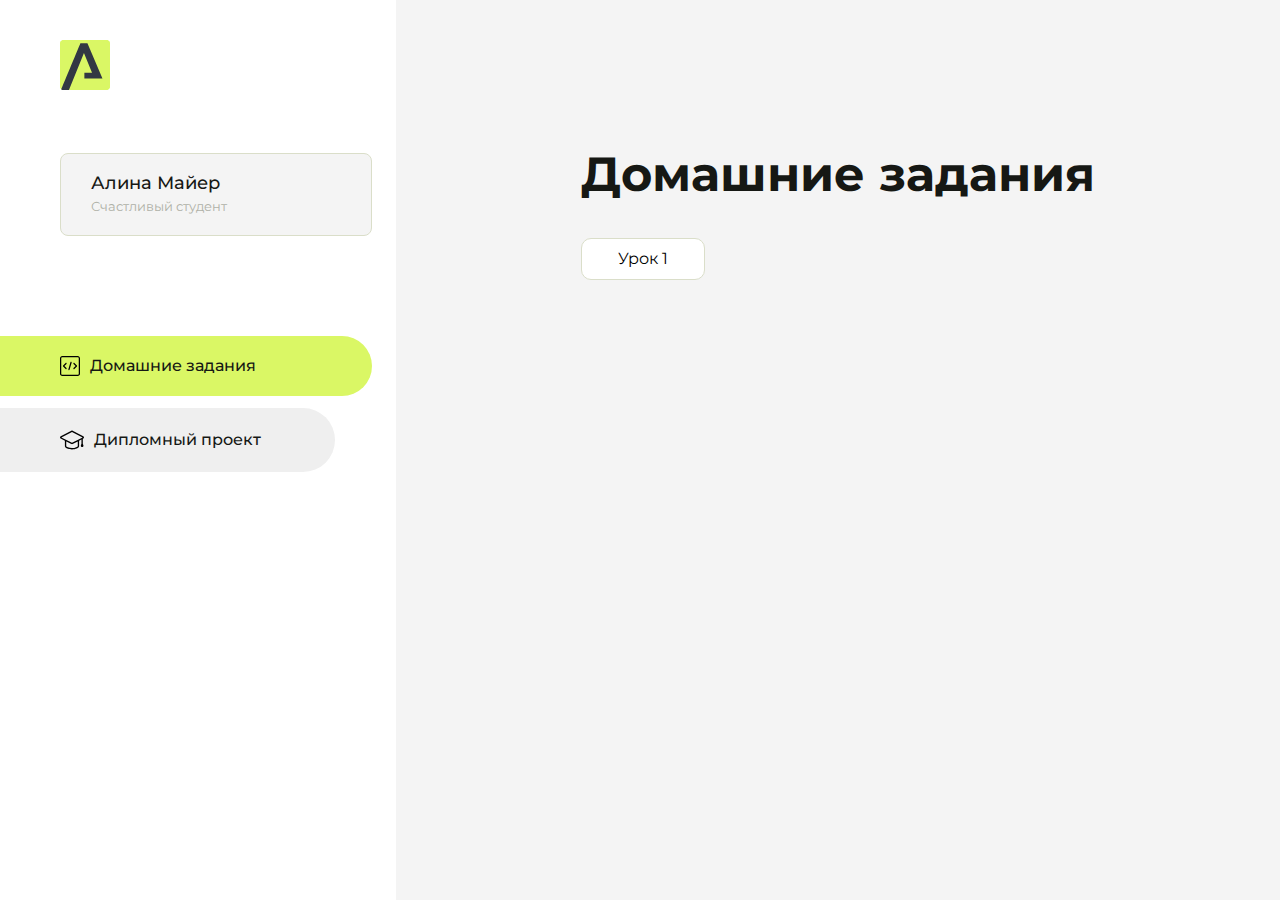
==== index.html @ 5e087731 "Update index.html" ====
<!DOCTYPE html>
<html lang="en">
<head>
    <meta charset="UTF-8">
    <meta name="viewport" content="width=device-width, initial-scale=1.0">
    <title>Домашняя работа</title>
    <link rel="shortcut icon" href="src/logo.ico" type="image/x-icon">
    <link rel="preconnect" href="https://fonts.googleapis.com">
    <link rel="preconnect" href="https://fonts.gstatic.com" crossorigin>
    <link href="https://fonts.googleapis.com/css2?family=Montserrat:wght@400;500;700&family=Rubik:wght@500&display=swap"
          rel="stylesheet">
    <link rel="stylesheet" href="src/style.css">
</head>
<body id="body">
<div class="overlay" id="overlay"></div>
<div class="layout">
    <div class="burger" id="burger">
        <svg viewBox="0 0 24 24" fill="none" xmlns="http://www.w3.org/2000/svg">
            <g id="SVGRepo_bgCarrier" stroke-width="0"></g>
            <g id="SVGRepo_tracerCarrier" stroke-linecap="round" stroke-linejoin="round"></g>
            <g id="SVGRepo_iconCarrier">
                <path d="M4 18L20 18" stroke="#DAF765" stroke-width="2" stroke-linecap="round"></path>
                <path d="M4 12L20 12" stroke="#DAF765" stroke-width="2" stroke-linecap="round"></path>
                <path d="M4 6L20 6" stroke="#DAF765" stroke-width="2" stroke-linecap="round"></path>
            </g>
        </svg>
    </div>
    <aside class="sidebar" id="sidebar">
        <div class="sidebar__inner">
            <div class="logo">
                <svg width="50" height="50" viewBox="0 0 50 50" fill="none" xmlns="http://www.w3.org/2000/svg">
                    <g clip-path="url(#clip0_513_74730)">
                        <path d="M46.17 -0.257004H3.83C1.57281 -0.257004 -0.257 1.57281 -0.257 3.83V46.17C-0.257 48.4272 1.57281 50.257 3.83 50.257H46.17C48.4272 50.257 50.257 48.4272 50.257 46.17V3.83C50.257 1.57281 48.4272 -0.257004 46.17 -0.257004Z"
                              fill="#DAF765"/>
                        <path d="M24.375 38.4H42.461L27.441 3.1585H20.4355C20.4355 3.1585 6.7895 35.881 1.1945 49.294C2.015 50.0275 3.0945 50.257 3.6945 50.257H8.8445L23.954 13.07L32.0465 32.8285H24.375V38.4Z"
                              fill="#323843"/>
                    </g>
                    <defs>
                        <clipPath id="clip0_513_74730">
                            <rect width="50" height="50" fill="white"/>
                        </clipPath>
                    </defs>
                </svg>
            </div>
            <div class="sidebar__user">
                <div class="sidebar__name">Алина Майер</div>
                <div class="sidebar__text">Счастливый студент</div>
            </div>
            <div class="sidebar__tabs">
                <div class="sidebar__item">
                    <button class="sidebar__button active" id="tasks">
                        <svg xmlns="http://www.w3.org/2000/svg" width="20" height="20" viewBox="0 0 20 20" fill="none">
                            <g clip-path="url(#clip0_704_74543)">
                                <path d="M17.7083 20H2.29167C1.0275 20 0 18.9725 0 17.7083V2.29167C0 1.0275 1.0275 0 2.29167 0H17.7083C18.9725 0 20 1.0275 20 2.29167V17.7083C20 18.9725 18.9725 20 17.7083 20ZM2.29167 1.25C1.7175 1.25 1.25 1.7175 1.25 2.29167V17.7083C1.25 18.2825 1.7175 18.75 2.29167 18.75H17.7083C18.2825 18.75 18.75 18.2825 18.75 17.7083V2.29167C18.75 1.7175 18.2825 1.25 17.7083 1.25H2.29167Z"
                                      fill="black"/>
                                <path d="M6.04167 13.125C5.88167 13.125 5.72167 13.0642 5.6 12.9417L3.1 10.4417C2.85583 10.1975 2.85583 9.80167 3.1 9.5575L5.6 7.0575C5.84417 6.81333 6.24 6.81333 6.48417 7.0575C6.72833 7.30167 6.72833 7.6975 6.48417 7.94167L4.42583 10L6.48417 12.0583C6.72833 12.3025 6.72833 12.6983 6.48417 12.9425C6.36167 13.0642 6.20167 13.125 6.04167 13.125Z"
                                      fill="black"/>
                                <path d="M8.95833 14.1667C8.9 14.1667 8.84 14.1583 8.78167 14.1417C8.45083 14.0442 8.26083 13.6967 8.35833 13.3658L10.4417 6.28251C10.5392 5.95084 10.8892 5.76417 11.2175 5.85917C11.5483 5.95667 11.7383 6.30417 11.6408 6.63501L9.5575 13.7183C9.47833 13.9908 9.22833 14.1667 8.95833 14.1667Z"
                                      fill="black"/>
                                <path d="M13.9583 13.125C13.7983 13.125 13.6383 13.0642 13.5167 12.9417C13.2725 12.6975 13.2725 12.3017 13.5167 12.0575L15.575 9.99916L13.5167 7.94083C13.2725 7.69666 13.2725 7.30083 13.5167 7.05666C13.7608 6.81249 14.1567 6.81249 14.4008 7.05666L16.9008 9.55666C17.145 9.80083 17.145 10.1967 16.9008 10.4408L14.4008 12.9408C14.2783 13.0642 14.1183 13.125 13.9583 13.125Z"
                                      fill="black"/>
                            </g>
                            <defs>
                                <clipPath id="clip0_704_74543">
                                    <rect width="20" height="20" fill="white"/>
                                </clipPath>
                            </defs>
                        </svg>
                        <span>Домашние задания</span></button>
                </div>
                <div class="sidebar__item">
                    <button class="sidebar__button" id="diplom">
                        <svg xmlns="http://www.w3.org/2000/svg" width="24" height="24" viewBox="0 0 24 24" fill="none">
                            <g clip-path="url(#clip0_704_74553)">
                                <path d="M23.2628 10.5971C23.7176 10.365 24 9.90375 24 9.39337C24 8.883 23.7176 8.42175 23.2628 8.18962L12.6135 2.75362C12.2291 2.55824 11.7705 2.55787 11.3854 2.75399L0.736875 8.19C0.282375 8.42175 0 8.883 0 9.39337C0 9.90375 0.282375 10.365 0.736875 10.5971L4.89038 12.7177V18.2074C4.89038 19.8154 8.412 21.393 12 21.393C15.5884 21.393 19.1096 19.815 19.1096 18.2074V12.7174L21.4609 11.517V15.8017L20.901 17.2305C20.7409 17.6389 20.7934 18.0994 21.0405 18.4616C21.2876 18.8246 21.6979 19.041 22.1366 19.041C22.5754 19.041 22.9852 18.8246 23.2324 18.462C23.4795 18.099 23.532 17.6385 23.3719 17.2301L22.8124 15.8021V10.827L23.2628 10.5971ZM17.7623 18.1721C17.6198 18.6375 15.3491 20.0419 12 20.0419C8.65088 20.0419 6.38025 18.6375 6.2415 18.2074V12.3037L6.23887 12.3019C6.23812 12.057 6.1065 11.8207 5.87325 11.7019L1.3515 9.39337L12 3.95737L22.6489 9.39337L12 14.8294L5.87325 11.7019C5.54063 11.5331 4.6695 11.6674 4.5 12C4.33012 12.3322 4.55813 12.5479 4.89038 12.7177L11.3857 16.0331C11.5781 16.1314 11.7889 16.1805 12 16.1805C12.2107 16.1805 12.4222 16.1314 12.6146 16.0331L17.7593 13.407L17.7623 18.1721Z"
                                      fill="black"/>
                            </g>
                            <defs>
                                <clipPath id="clip0_704_74553">
                                    <rect width="24" height="24" fill="white"/>
                                </clipPath>
                            </defs>
                        </svg>
                        <span>Дипломный проект</span></button>
                </div>
            </div>
        </div>

    </aside>
    <div class="content">
        <div class="container">
            <div class="content__block" id="tasksBlock">
                <div class="content__title">Домашние задания</div>
                <ul class="content__list">
                    <li class="content__list-item">
                        <a href="Hello ArokenRu/index.html">Урок 1</a>
                    </li>
                </ul>
            </div>
            <div class="content__block hidden" id="diplomBlock">
                <div class="content__title">Дипломный проект</div>
                <div class="content__list-diplom">
                    <a href="ПАПКА-С-НОМЕРОМ-УРОКА">Ссылка на ДЗ</a>
                </div>
                <div class="content__decor">
                    <div class="content__decor-text">Давай проверим, чему ты научился!</div>
                    <div class="content__decor-img">
                        <img src="src/decor.png" alt="decor">
                    </div>
                </div>
            </div>
        </div>
    </div>
</div>
<script src="src/index.js"></script>
</body>
</html>
---- src/style.css ----
*{padding: 0;margin: 0;border: 0;}
*,*:before,*:after{-webkit-box-sizing: border-box;box-sizing: border-box;}
:focus,:active{outline: none;}
a:focus,a:active{outline: none;}
nav,footer,header,aside{display: block;}
html,body{
    height:100%;width:100%;
    font-size:100%;line-height:1;-ms-text-size-adjust:100%;-moz-text-size-adjust:100%;-webkit-text-size-adjust:100%;}
input,button,textarea{font-family:inherit;}
input::-ms-clear{display: none;}
button{cursor: pointer;}
button::-moz-focus-inner{padding:0;border:0;}
a,a:visited{text-decoration: none;}
a:hover{text-decoration: none;}
ul li{list-style: none;}
img{vertical-align: top;}
h1,h2,h3,h4,h5,h6{font-size:inherit;font-weight: inherit;}
a{color:inherit;}



body {
    font-family: "Montserrat",SansSerif;
    color: black;
}

body.overflow {
    overflow: hidden;
}



.layout {
    display: -webkit-box;
    display: -ms-flexbox;
    display: flex;
    min-height: 100vh;
}

.sidebar {
    padding: 40px 24px 40px 0;
    -ms-flex-negative: 0;
    flex-shrink: 0;
    background-color: white;
}



.content {
    -webkit-box-flex: 1;
    -ms-flex-positive: 1;
    flex-grow: 1;
    background-color: #F4F4F4;
}

.container {
    display: -webkit-box;
    display: -ms-flexbox;
    display: flex;
    -webkit-box-orient: vertical;
    -webkit-box-direction: normal;
    -ms-flex-direction: column;
    flex-direction: column;
    -webkit-box-pack: center;
    -ms-flex-pack: center;
    justify-content: center;
    -webkit-box-align: center;
    -ms-flex-align: center;
    align-items: center;
    padding: 150px 60px 80px 60px;
}


.logo {
    margin-left: 60px;
    margin-bottom: 60px;
}

.sidebar__user {
    background-color: #F4F4F4;
    padding: 20px 30px;
    margin-left: 60px;
    margin-bottom: 100px;
    border-radius: 8px;
    border: 1px solid #DADEC9;
}

.sidebar__name {
    color:#161814;
    font-size: 18px;
    font-weight: 500;
    margin-bottom: 6px;
}

.sidebar__text {
    color: #AFB1A7;
    font-size: 13px;
    font-weight: 400;
    line-height: 130%; /* 16.9px */
}

.sidebar__item {
    width: 372px;
}

.sidebar__button {
    display: -webkit-box;
    display: -ms-flexbox;
    display: flex;
    -webkit-box-align: center;
    -ms-flex-align: center;
    align-items: center;
    gap: 10px;
    padding: 20px 60px;
    margin-bottom: 12px;
    border-radius: 0px 100px 100px 0px;
    -webkit-transition: all .5s;
    -o-transition: all .5s;
    transition: all .5s;
    cursor: pointer;
    width: 90%;
    color:#161814;
    font-size: 16px;
    font-weight: 500;
}

.sidebar__button.active , .sidebar__button:hover {
    width: 100%;
    background-color: #DAF765;
}


.content__title {
    color: #161814;
    font-size: 48px;
    font-weight: 700;
    margin-bottom: 40px;
}

.content__list {
    display: -webkit-box;
    display: -ms-flexbox;
    display: flex;
    -webkit-box-align: center;
    -ms-flex-align: center;
    align-items: center;
    -ms-flex-wrap: wrap;
    flex-wrap: wrap;
    gap: 20px;
}



.content__list-item  {
    cursor: pointer;
    padding: 12px 18px;
    background-color: #fff;
    border-radius: 10px;
    border: 1px solid #DADEC9;
    -webkit-transition: all .3s;
    -o-transition: all .3s;
    transition: all .3s;
}

.content__list-item:hover,.content__list-diplom:hover {
    background-color: #AFB1A7;
}

li a {
    padding: 12px 18px;

}


.content__list-diplom {
    -webkit-transition: all .3s;
    -o-transition: all .3s;
    transition: all .3s;
    display: inline-block;
    padding: 12px 18px;
    background-color: #fff;
    border-radius: 10px;
    border: 1px solid #DADEC9;
}

.content__decor {
    display: -webkit-box;
    display: -ms-flexbox;
    display: flex;
    -webkit-box-align: center;
    -ms-flex-align: center;
    align-items: center;
}

.content__decor-text {
    color:#BEDD44;
    font-size: 36px;
    font-weight: 700;
    line-height: 110%; /* 39.6px */
}

.content__block {
    max-width: 1200px;
}

.content__block.hidden {
    display: none;
}

.content__decor-img img{
    width: 100%;
}

.burger {
    display: none;
    padding: 5px;
    position: fixed;
    top: 3%;
    right: 7%;
    width: 40px;
    height: 40px;
    background-color: #161814;
    border-radius: 50%;
    z-index: 10;
    border: 1px solid #DAF765;
}

@media (max-width: 768px) {
    .burger {
        display: block;
    }

    .sidebar {
        -webkit-transition: all .3s;
        -o-transition: all .3s;
        transition: all .3s;
        -webkit-transform: translateX(-100%);
        -ms-transform: translateX(-100%);
        transform: translateX(-100%);
        position: fixed;
        top: 0;
        left: 0;
        bottom: 0;
        z-index: 5;
    }

    .sidebar.show {
        -webkit-transform: translateX(0%);
        -ms-transform: translateX(0%);
        transform: translateX(0%);
    }

    .overlay {
        opacity: 0;
        pointer-events: none;
        -webkit-transition: all .3s;
        -o-transition: all .3s;
        transition: all .3s;
        position: absolute;
        top: 0;
        right: 0;
        left: 0;
        bottom: 0;
        z-index: 3;
        background-color: #000000e0;
    }

    .overlay.show {
        opacity: 1;
        pointer-events: all;
    }

    .container {
        padding: 40px 20px;
        min-height: 100%;
    }

    .content__decor {
        margin-top: 20px;
        -webkit-box-orient: vertical;
        -webkit-box-direction: normal;
        -ms-flex-direction: column;
        flex-direction: column;
    }
}

@media (max-width: 400px) {
    .sidebar__user {
        margin-left: 0;
    }
}
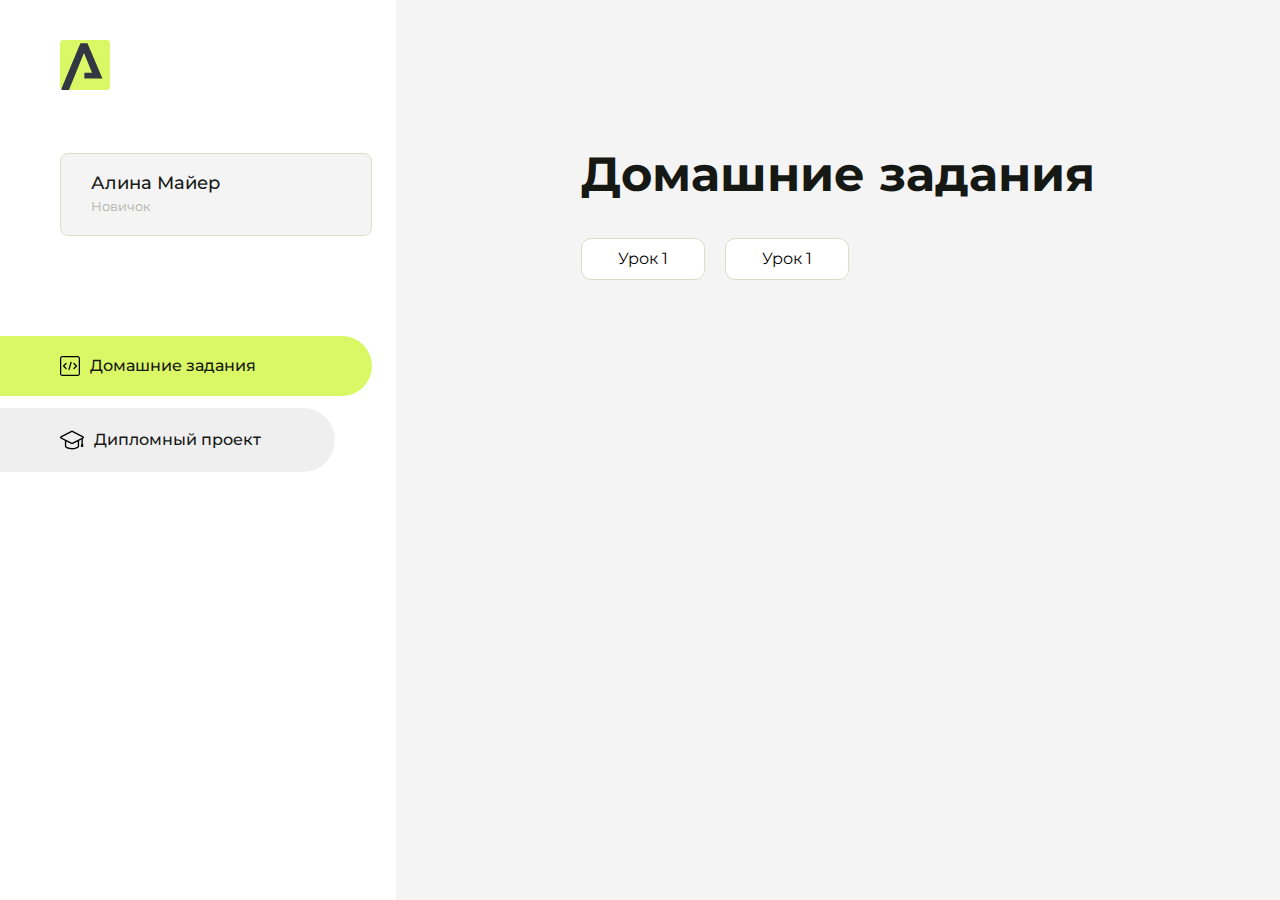
==== commit 7dde8a91: "Update index.html" ====
--- a/index.html
+++ b/index.html
@@ -44,7 +44,7 @@
             </div>
             <div class="sidebar__user">
                 <div class="sidebar__name">Алина Майер</div>
-                <div class="sidebar__text">Счастливый студент</div>
+                <div class="sidebar__text">Новичок</div>
             </div>
             <div class="sidebar__tabs">
                 <div class="sidebar__item">
@@ -95,6 +95,9 @@
                     <li class="content__list-item">
                         <a href="Hello ArokenRu/index.html">Урок 1</a>
                     </li>
+                    <li class="content__list-item">
+                        <a href="home-work2/index.html">Урок 1</a>
+                    </li>
                 </ul>
             </div>
             <div class="content__block hidden" id="diplomBlock">
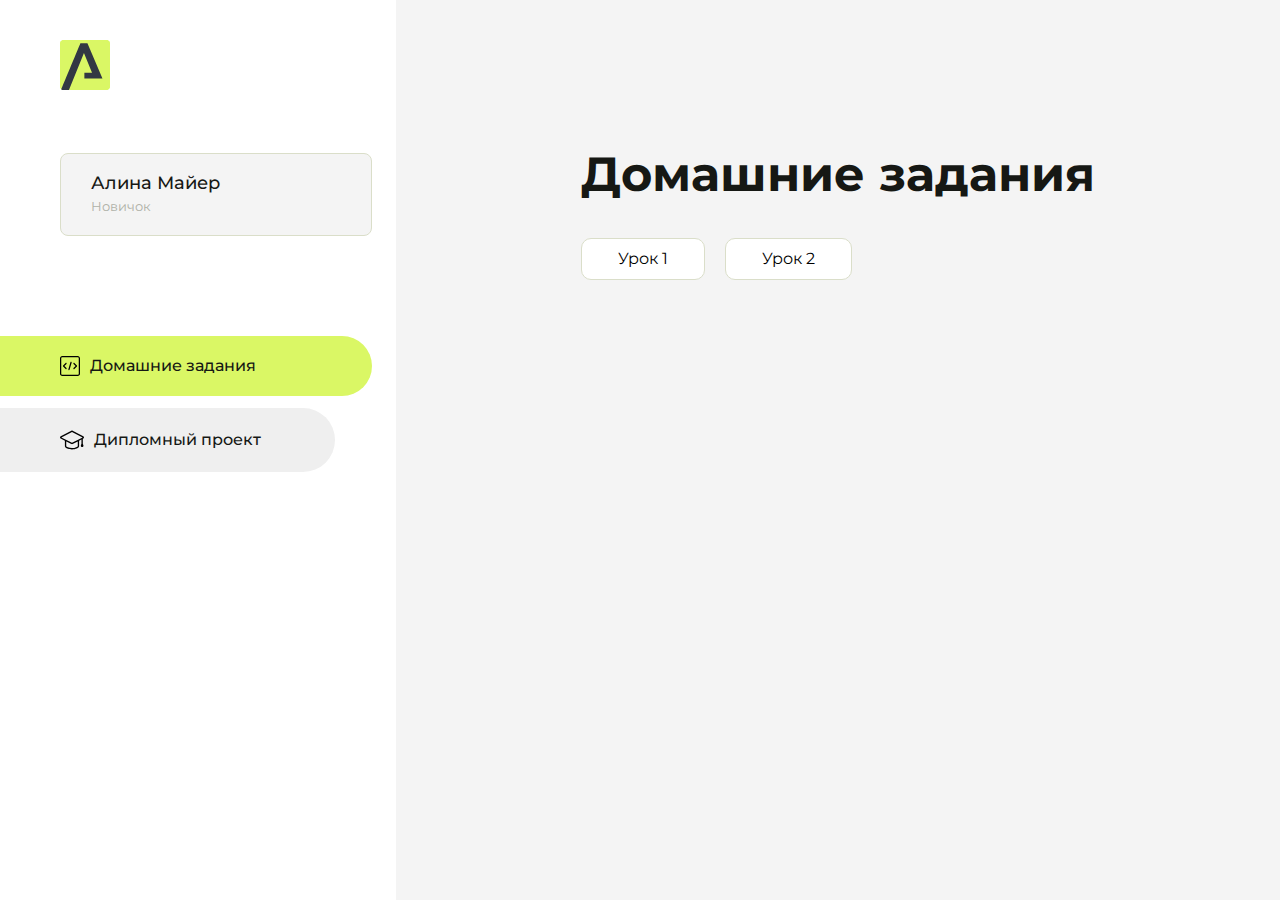
==== commit 1ae71538: "Update index.html" ====
--- a/index.html
+++ b/index.html
@@ -96,7 +96,7 @@
                         <a href="Hello ArokenRu/index.html">Урок 1</a>
                     </li>
                     <li class="content__list-item">
-                        <a href="home-work2/index.html">Урок 1</a>
+                        <a href="home-work2/index.html">Урок 2</a>
                     </li>
                 </ul>
             </div>
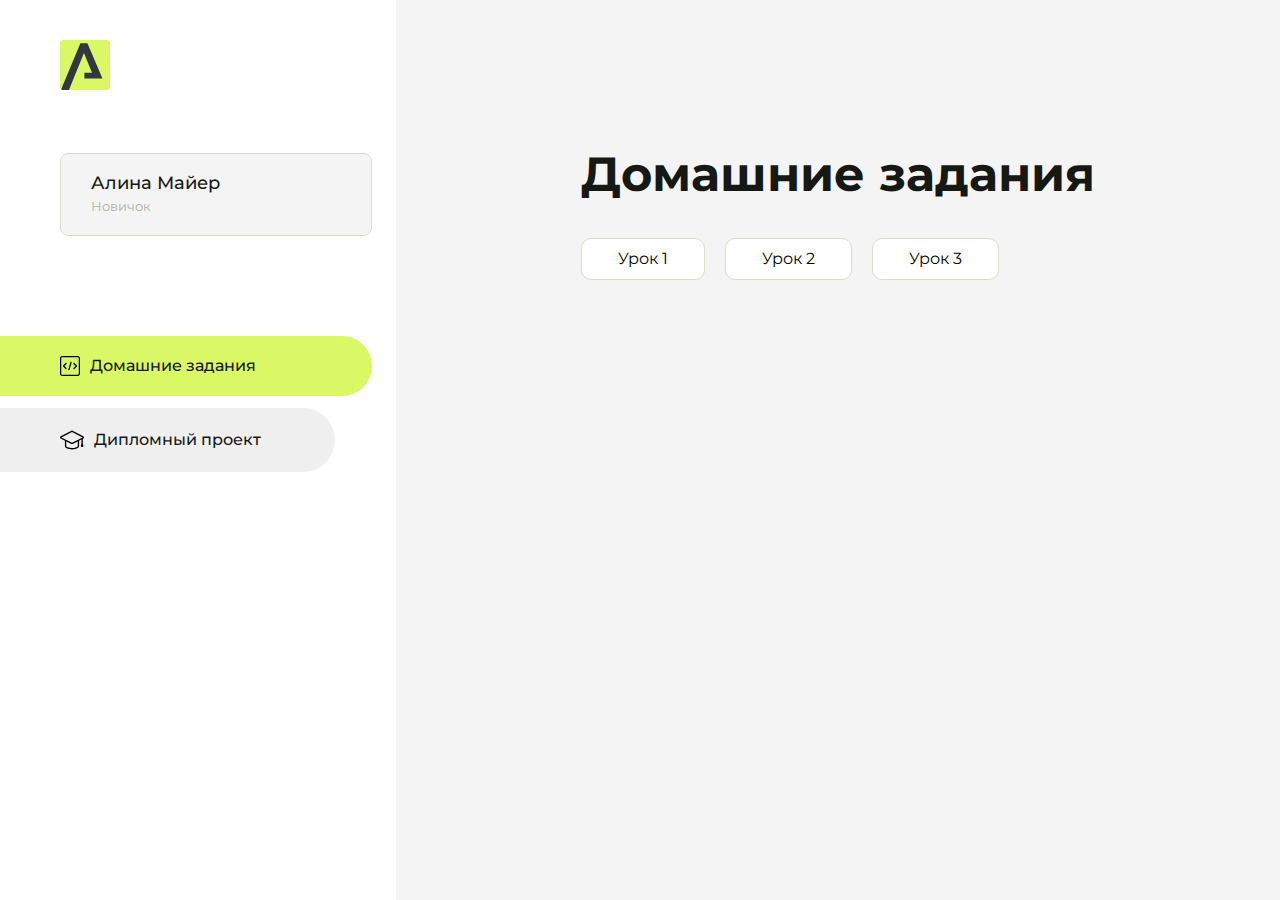
==== commit 36e83916: "Update index.html" ====
--- a/index.html
+++ b/index.html
@@ -98,6 +98,9 @@
                     <li class="content__list-item">
                         <a href="home-work2/index.html">Урок 2</a>
                     </li>
+                     <li class="content__list-item">
+                        <a href="homework-21/index.html">Урок 3</a>
+                    </li>
                 </ul>
             </div>
             <div class="content__block hidden" id="diplomBlock">
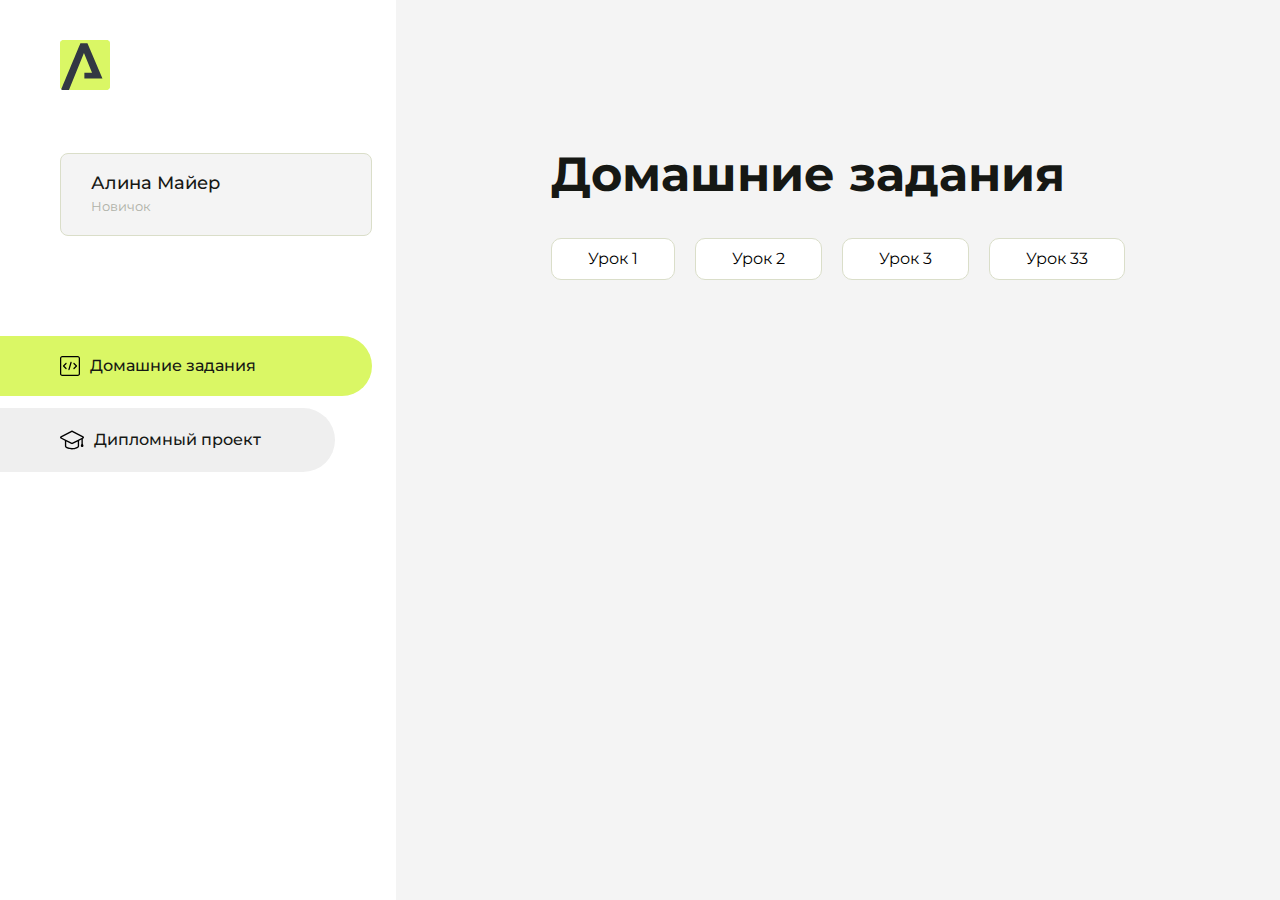
==== commit a324eb6e: "Update index.html" ====
--- a/index.html
+++ b/index.html
@@ -99,7 +99,10 @@
                         <a href="home-work2/index.html">Урок 2</a>
                     </li>
                      <li class="content__list-item">
-                        <a href="homework-21/index.html">Урок 3</a>
+                        <a href="intro-21/index.html">Урок 3</a>
+                    </li>
+                    <li class="content__list-item">
+                        <a href="lesson-33/index.html">Урок 33</a>
                     </li>
                 </ul>
             </div>
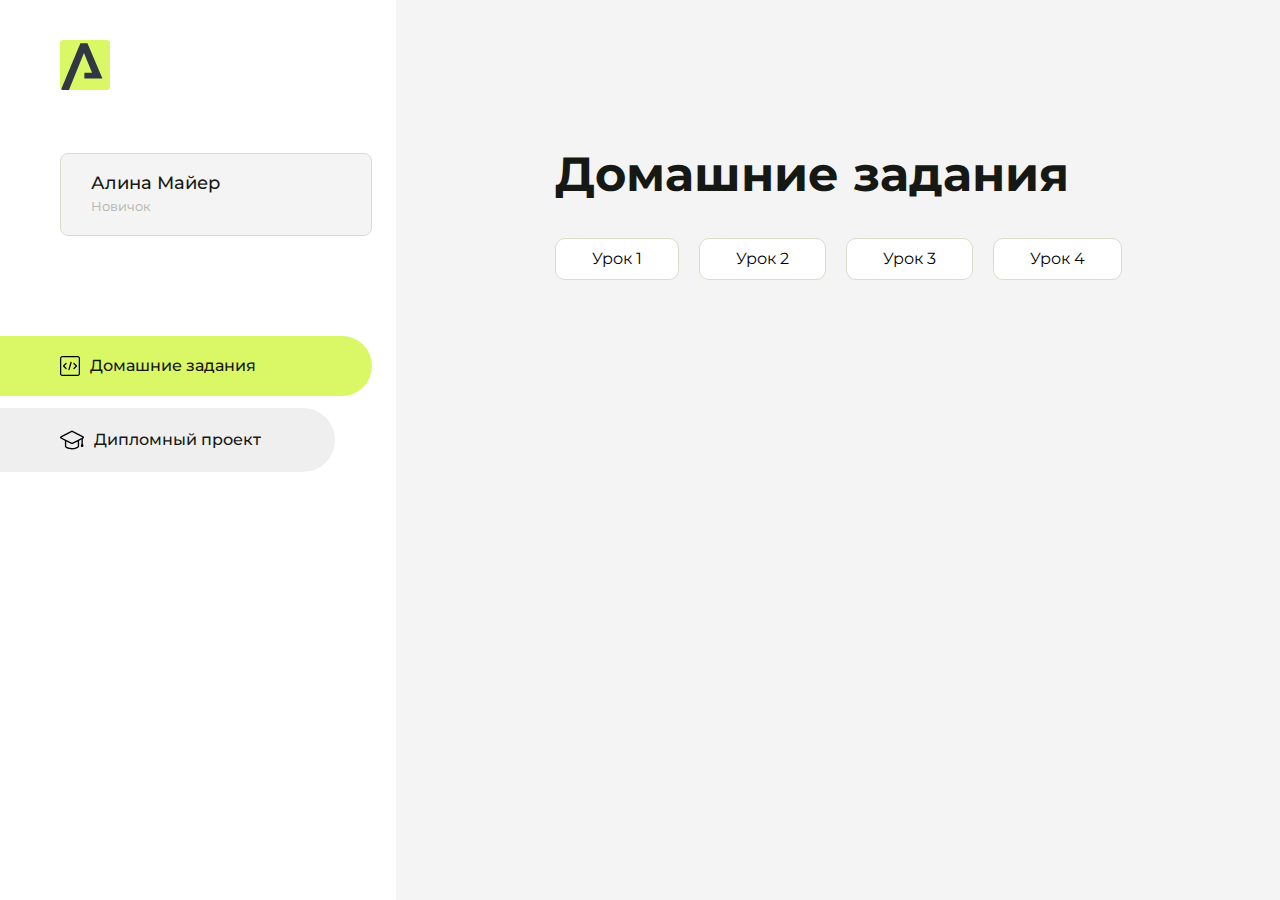
==== commit 10642828: "Update index.html" ====
--- a/index.html
+++ b/index.html
@@ -102,7 +102,7 @@
                         <a href="intro-21/index.html">Урок 3</a>
                     </li>
                     <li class="content__list-item">
-                        <a href="lesson-33/index.html">Урок 33</a>
+                        <a href="lesson-33/index.html">Урок 4</a>
                     </li>
                 </ul>
             </div>
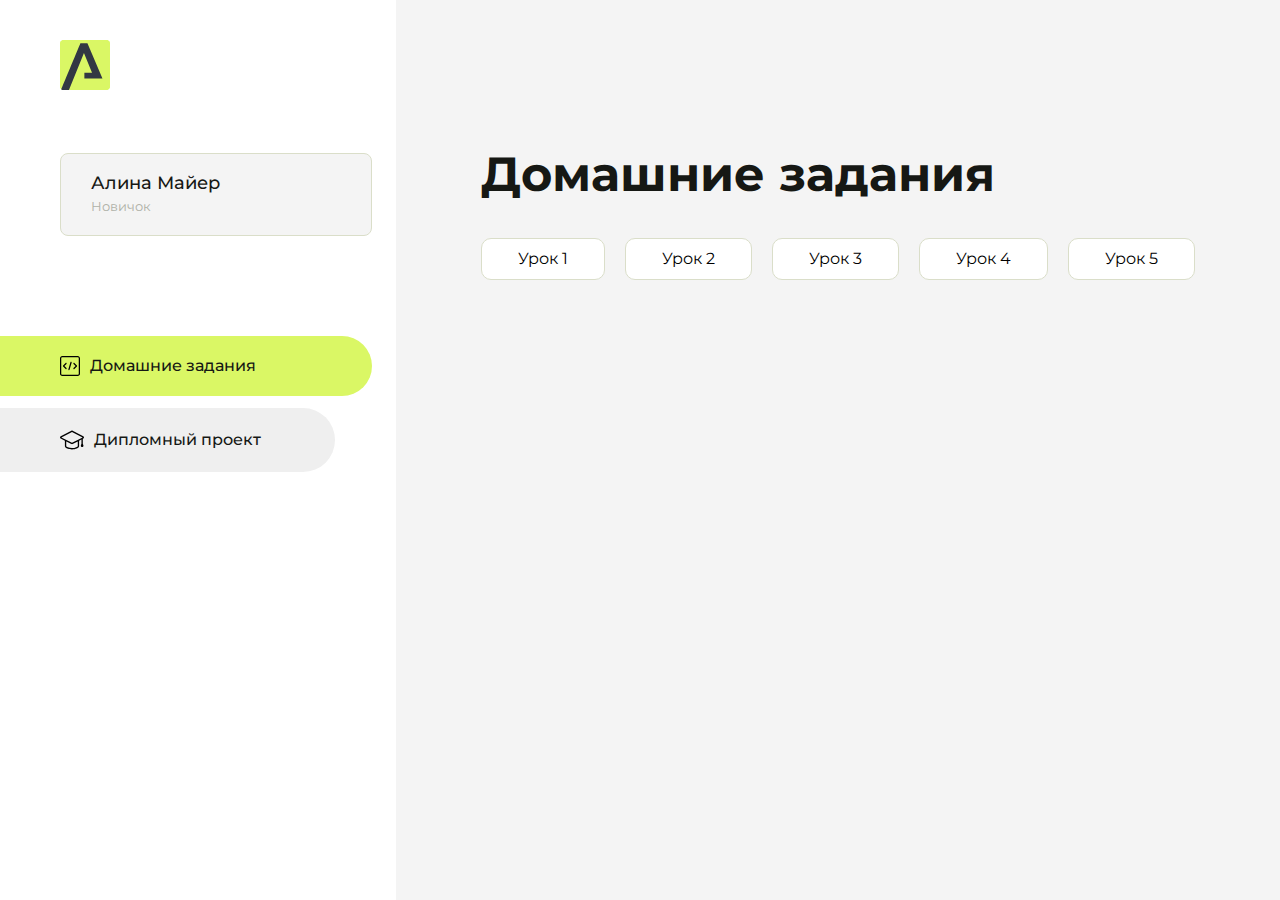
==== commit 80697fd6: "Update index.html" ====
--- a/index.html
+++ b/index.html
@@ -104,6 +104,9 @@
                     <li class="content__list-item">
                         <a href="lesson-33/index.html">Урок 4</a>
                     </li>
+                    <li class="content__list-item">
+                        <a href="lesson-44/index.html">Урок 5</a>
+                    </li>
                 </ul>
             </div>
             <div class="content__block hidden" id="diplomBlock">
